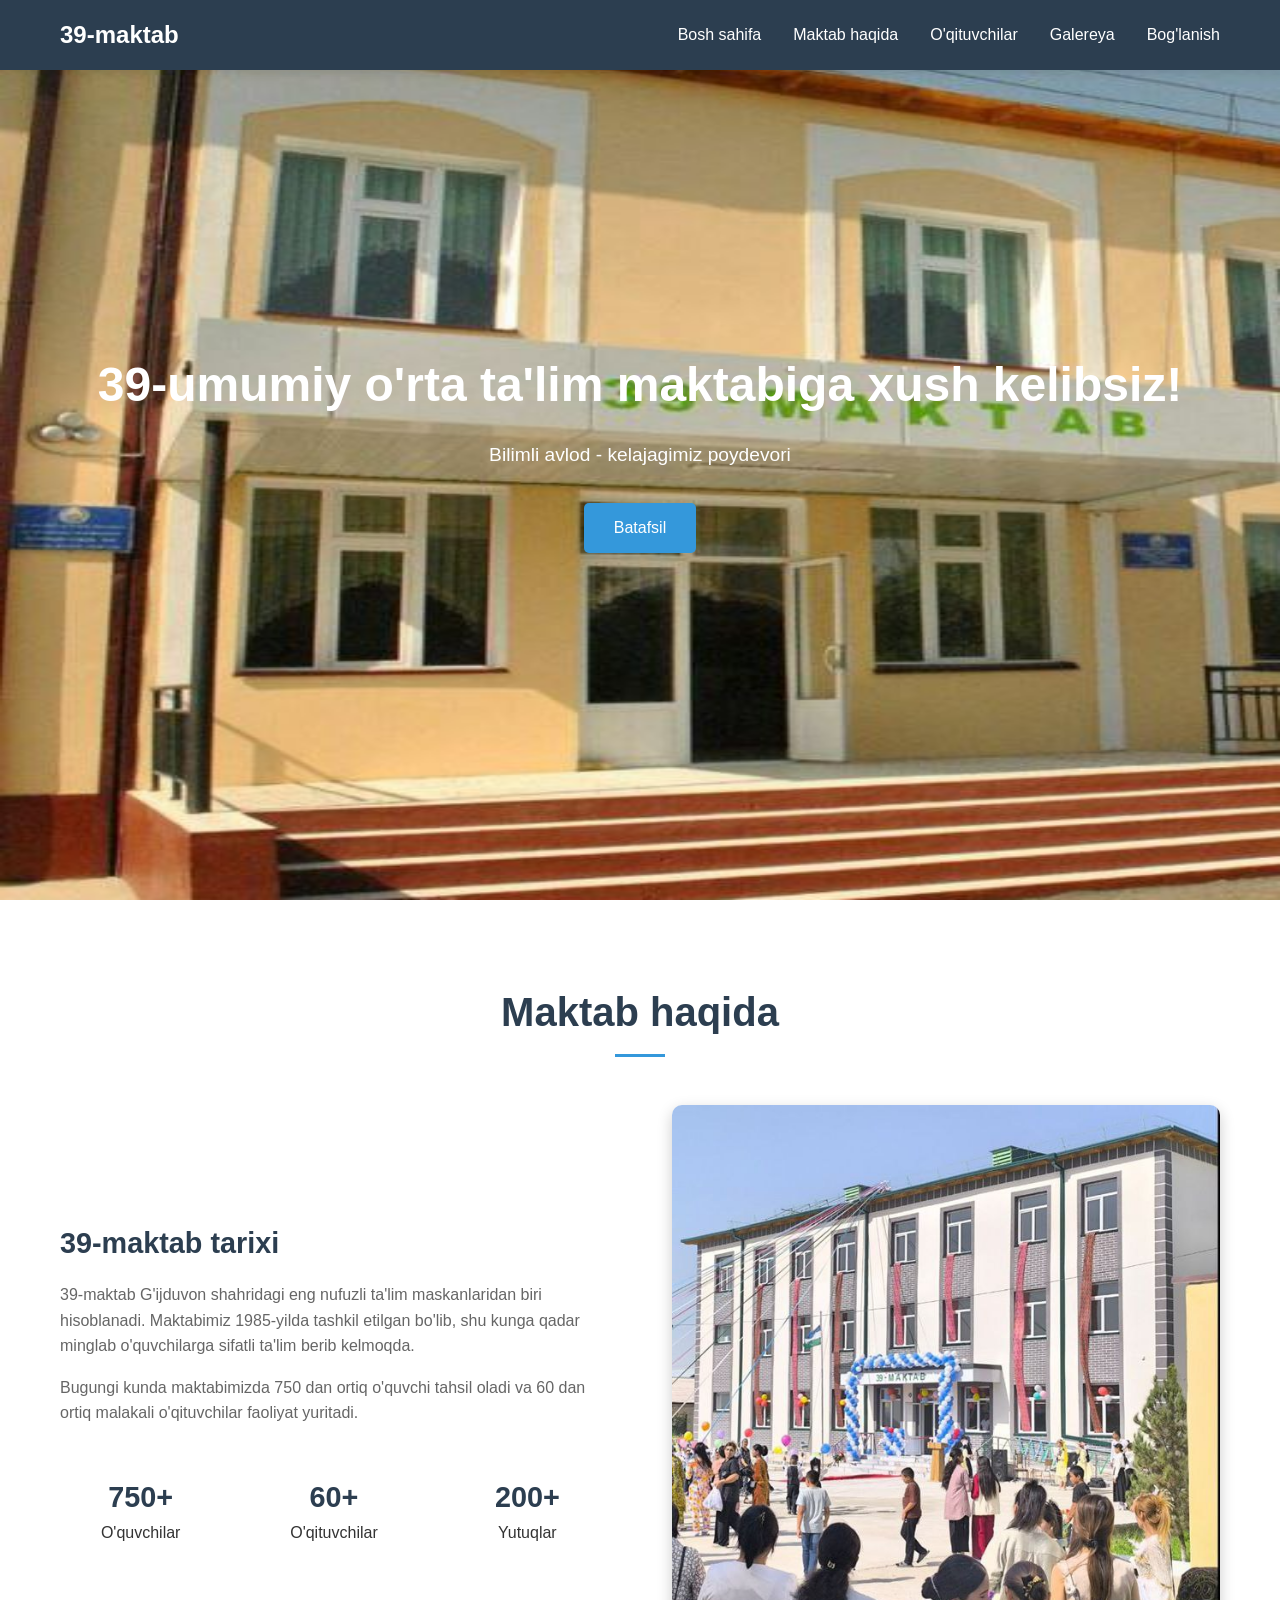
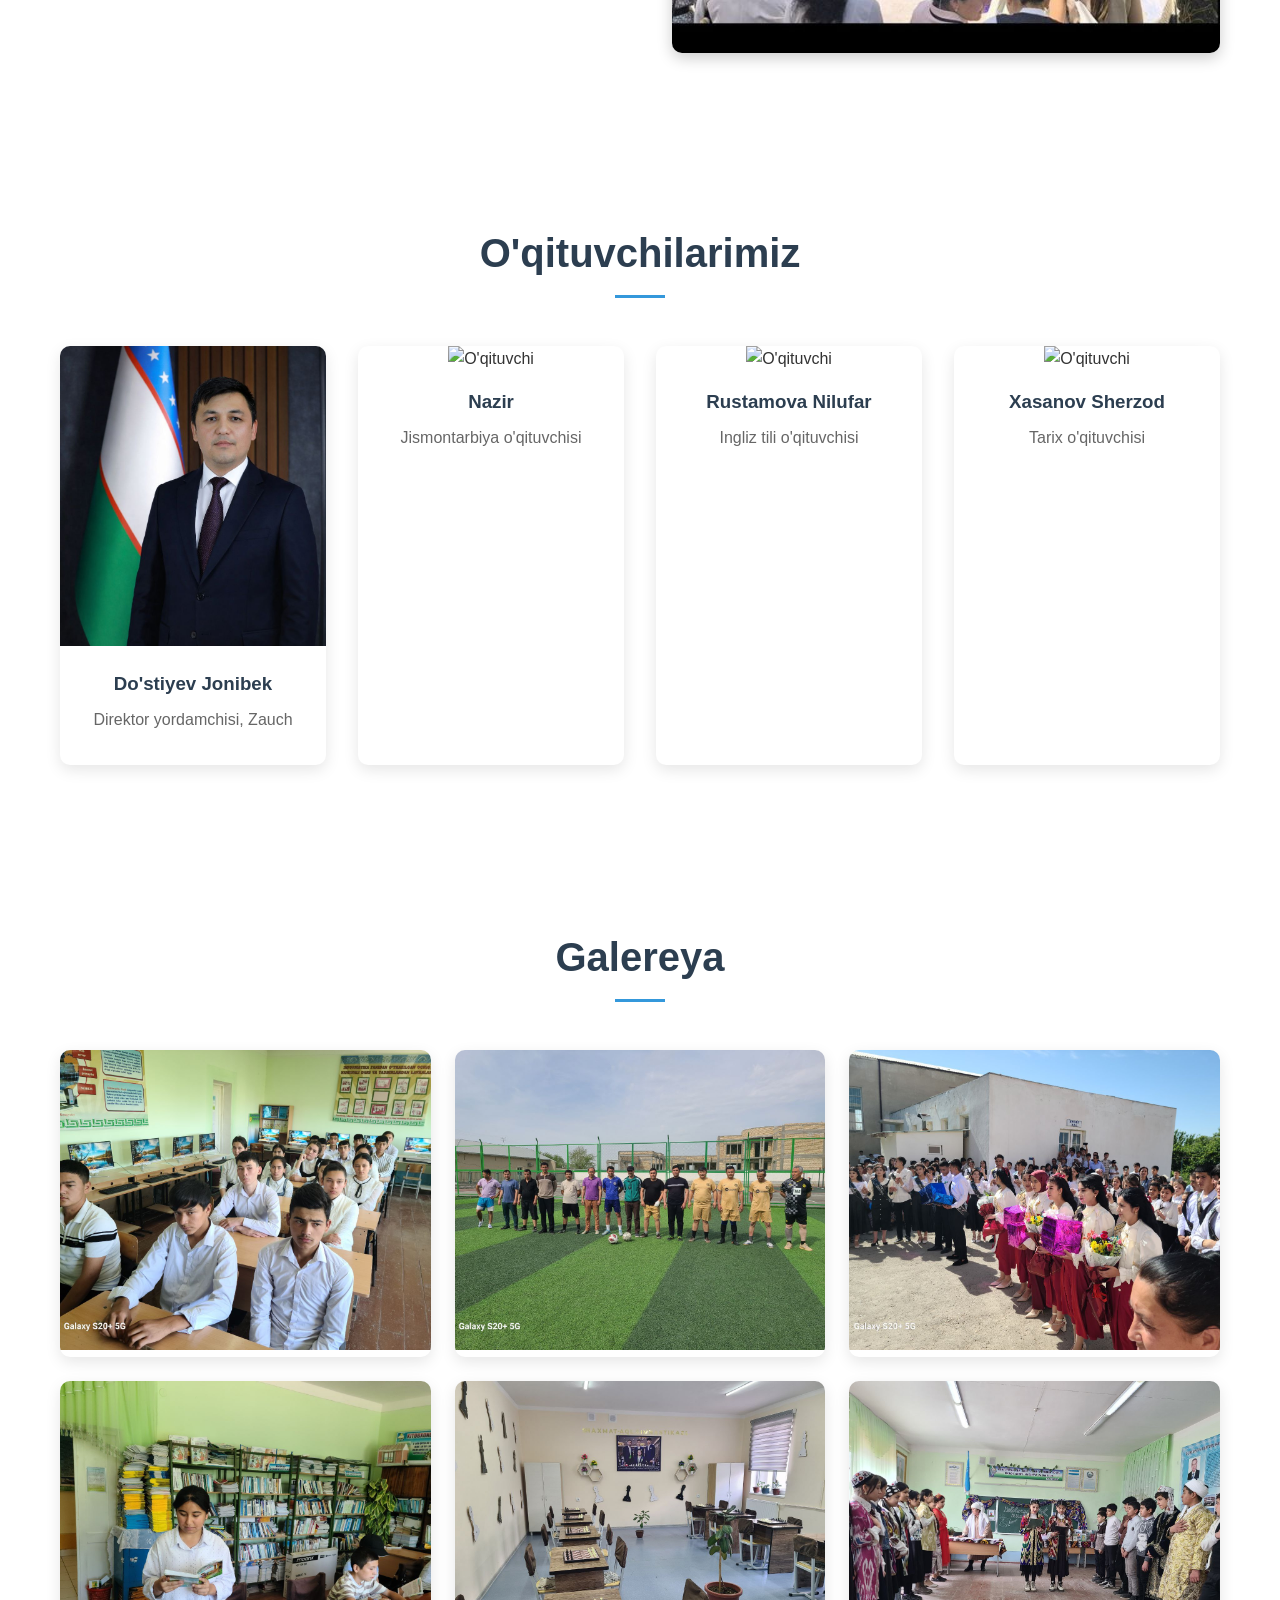
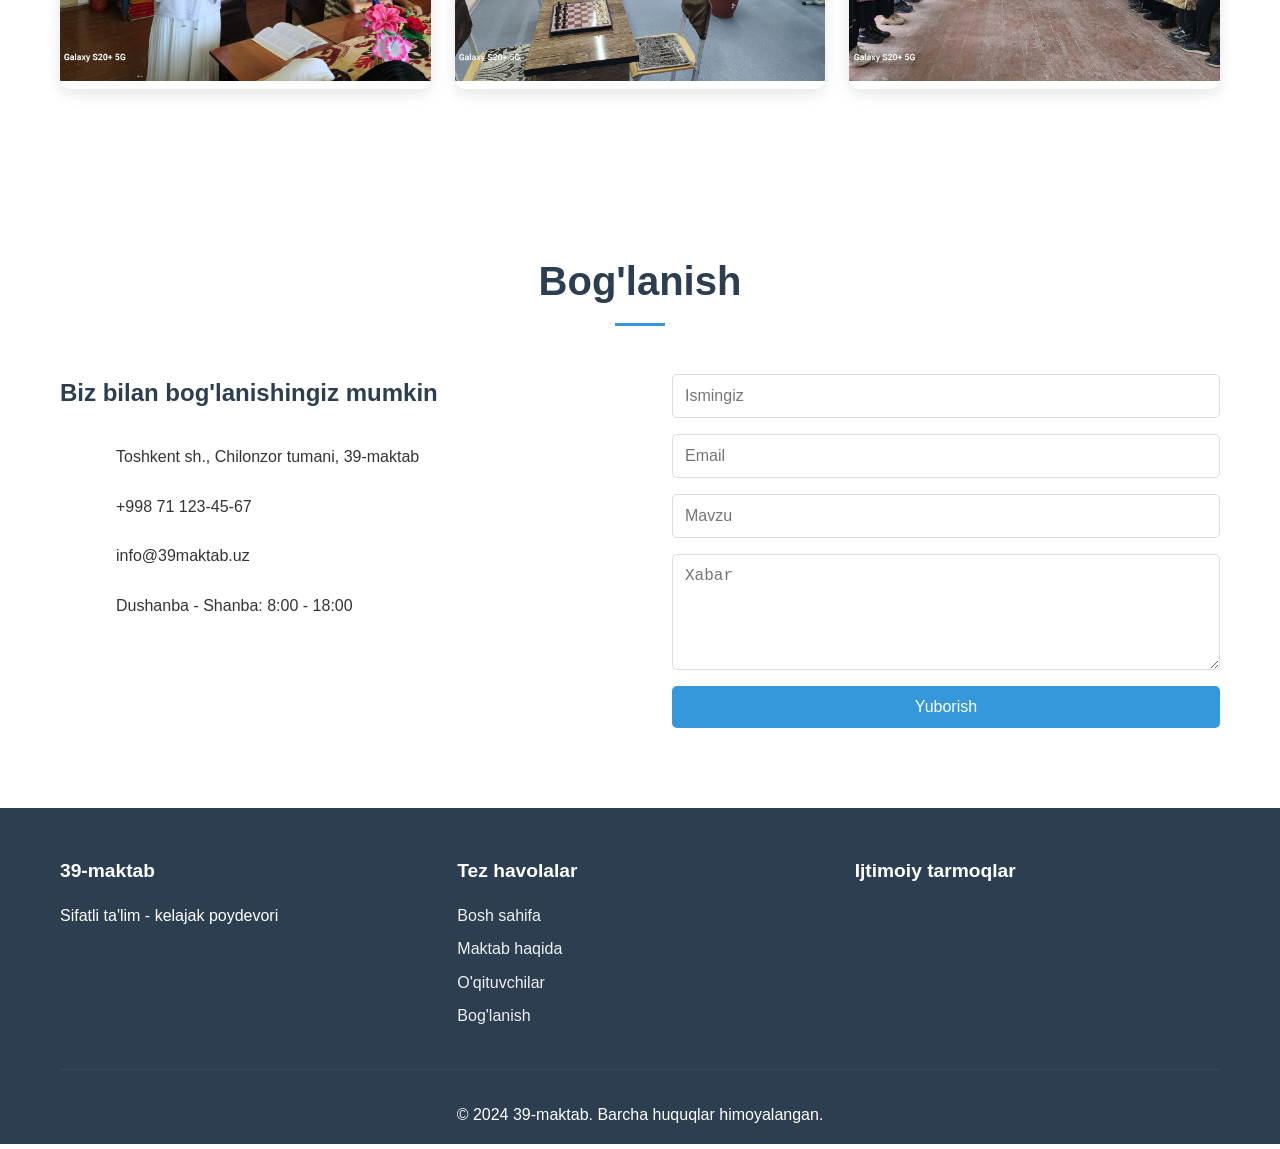
==== 39-maktab/index.html @ 91f5fc7b "Add files via upload" ====
<!DOCTYPE html>
<html lang="uz">
<head>
    <meta charset="UTF-8">
    <meta name="viewport" content="width=device-width, initial-scale=1.0">
    <title>39-maktab | Toshkent</title>
    <link rel="stylesheet" href="style.css">
    <!-- Font Awesome ikonkalar uchun -->
    <link rel="stylesheet" href="jsxv.js">
</head>
<body>
    <!-- Navigatsiya menyusi -->
    <nav class="navbar">
        <div class="container">
            <div class="logo">
                <h1>39-maktab</h1>
            </div>
            <ul class="nav-menu">
                <li><a href="#home">Bosh sahifa</a></li>
                <li><a href="#about">Maktab haqida</a></li>
                <li><a href="#teachers">O'qituvchilar</a></li>
                <li><a href="#gallery">Galereya</a></li>
                <li><a href="#contact">Bog'lanish</a></li>
            </ul>
            <div class="hamburger">
                <span></span>
                <span></span>
                <span></span>
            </div>
        </div>
    </nav>

    <!-- Bosh sahifa bo'limi -->
    <section class="hero">
        <div class="container">
            <div class="hero-content">
                <h2>39-umumiy o'rta ta'lim maktabiga xush kelibsiz!</h2>
                <p>Bilimli avlod - kelajagimiz poydevori</p>
                <a href="#about" class="btn">Batafsil</a>
            </div>
        </div>
    </section>

    <!-- Maktab haqa bo'limi -->
    <section class="about">
        <div class="container">
            <h2 class="section-title">Maktab haqida</h2>
            <div class="about-content">
                <div class="about-text">
                    <h3>39-maktab tarixi</h3>
                    <p>39-maktab G'ijduvon shahridagi eng nufuzli ta'lim maskanlaridan biri hisoblanadi. Maktabimiz 1985-yilda tashkil etilgan bo'lib, shu kunga qadar minglab o'quvchilarga sifatli ta'lim berib kelmoqda.</p>
                    <p>Bugungi kunda maktabimizda 750 dan ortiq o'quvchi tahsil oladi va 60 dan ortiq malakali o'qituvchilar faoliyat yuritadi.</p>
                    <div class="stats">
                        <div class="stat-item">
                            <i class="fas fa-users"></i>
                            <span class="stat-number">750+</span>
                            <span>O'quvchilar</span>
                        </div>
                        <div class="stat-item">
                            <i class="fas fa-chalkboard-teacher"></i>
                            <span class="stat-number">60+</span>
                            <span>O'qituvchilar</span>
                        </div>
                        <div class="stat-item">
                            <i class="fas fa-trophy"></i>
                            <span class="stat-number">200+</span>
                            <span>Yutuqlar</span>
                        </div>
                    </div>
                </div>
                <div class="about-image">
                    <img src="images/photo_2026-03-13_14-06-11.jpg" alt="Maktab binosi">
                </div>
            </div>
        </div>
    </section>

    <!-- O'qituvchilar bo'limi -->
    <section class="teachers">
        <div class="container">
            <h2 class="section-title">O'qituvchilarimiz</h2>
            <div class="teacher-grid">
                <div class="teacher-card">
                    <img src="images/photo_2026-03-13_15-05-45.jpg" alt="O'qituvchi">
                    <h3>Do'stiyev Jonibek</h3>
                    <p>Direktor yordamchisi, Zauch</p>
                    <div class="social-links">
                        <a href="#"><i class="fab fa-telegram"></i></a>
                        <a href="#"><i class="fab fa-facebook"></i></a>
                        <a href="#"><i class="fab fa-instagram"></i></a>
                    </div>
                </div>
                <div class="teacher-card">
                    <img src="im" alt="O'qituvchi">
                    <h3>Nazir</h3>
                    <p>Jismontarbiya o'qituvchisi</p>
                    <div class="social-links">
                        <a href="#"><i class="fab fa-telegram"></i></a>
                        <a href="#"><i class="fab fa-facebook"></i></a>
                        <a href="#"><i class="fab fa-instagram"></i></a>
                    </div>
                </div>
                <div class="teacher-card">
                    <img src="https://via.placeholder.com/300x300" alt="O'qituvchi">
                    <h3>Rustamova Nilufar</h3>
                    <p>Ingliz tili o'qituvchisi</p>
                    <div class="social-links">
                        <a href="#"><i class="fab fa-telegram"></i></a>
                        <a href="#"><i class="fab fa-facebook"></i></a>
                        <a href="#"><i class="fab fa-instagram"></i></a>
                    </div>
                </div>
                <div class="teacher-card">
                    <img src="https://via.placeholder.com/300x300" alt="O'qituvchi">
                    <h3>Xasanov Sherzod</h3>
                    <p>Tarix o'qituvchisi</p>
                    <div class="social-links">
                        <a href="#"><i class="fab fa-telegram"></i></a>
                        <a href="#"><i class="fab fa-facebook"></i></a>
                        <a href="#"><i class="fab fa-instagram"></i></a>
                    </div>
                </div>
            </div>
        </div>
    </section>

    <!-- Galereya bo'limi -->
    <section class="gallery">
        <div class="container">
            <h2 class="section-title">Galereya</h2>
            <div class="gallery-grid">
                <div class="gallery-item">
                    <img src="images/photo_2026-03-13_15-12-32.jpg" alt="Galereya rasmi">
                    <div class="overlay">
                        <h3>Dars jarayoni</h3>
                    </div>
                </div>
                <div class="gallery-item">
                    <img src="images/spaort.jpg" alt="Galereya rasmi">
                    <div class="overlay">
                        <h3>Sport musobaqasi</h3>
                    </div>
                </div>
                <div class="gallery-item">
                    <img src="images/photo_2026-03-13_14-06-14.jpg" alt="Galereya rasmi">
                    <div class="overlay">
                        <h3>Bitiruv kechasi</h3>
                    </div>
                </div>
                <div class="gallery-item">
                    <img src="images/kutubxona.jpg" alt="Galereya rasmi">
                    <div class="overlay">
                        <h3>Kutubxona</h3>
                    </div>
                </div>
                <div class="gallery-item">
                    <img src="images/photo_2026-03-13_14-06-20.jpg" alt="Galereya rasmi">
                    <div class="overlay">
                        <h3>Shaxmat xonasi</h3>
                    </div>
                </div>
                <div class="gallery-item">
                    <img src="images/photo_2026-03-13_14-06-18.jpg" alt="Galereya rasmi">
                    <div class="overlay">
                        <h3>Bayram tadbiri</h3>
                    </div>
                </div>
            </div>
        </div>
    </section>

    <!-- Bog'lanish bo'limi -->
    <section class="contact">
        <div class="container">
            <h2 class="section-title">Bog'lanish</h2>
            <div class="contact-content">
                <div class="contact-info">
                    <h3>Biz bilan bog'lanishingiz mumkin</h3>
                    <div class="info-item">
                        <i class="fas fa-map-marker-alt"></i>
                        <p>Toshkent sh., Chilonzor tumani, 39-maktab</p>
                    </div>
                    <div class="info-item">
                        <i class="fas fa-phone"></i>
                        <p>+998 71 123-45-67</p>
                    </div>
                    <div class="info-item">
                        <i class="fas fa-envelope"></i>
                        <p>info@39maktab.uz</p>
                    </div>
                    <div class="info-item">
                        <i class="fas fa-clock"></i>
                        <p>Dushanba - Shanba: 8:00 - 18:00</p>
                    </div>
                </div>
                <div class="contact-form">
                    <form>
                        <input type="text" placeholder="Ismingiz" required>
                        <input type="email" placeholder="Email" required>
                        <input type="text" placeholder="Mavzu">
                        <textarea rows="5" placeholder="Xabar" required></textarea>
                        <button type="submit" class="btn">Yuborish</button>
                    </form>
                </div>
            </div>
        </div>
    </section>

    <!-- Footer -->
    <footer>
        <div class="container">
            <div class="footer-content">
                <div class="footer-section">
                    <h3>39-maktab</h3>
                    <p>Sifatli ta'lim - kelajak poydevori</p>
                </div>
                <div class="footer-section">
                    <h3>Tez havolalar</h3>
                    <ul>
                        <li><a href="#home">Bosh sahifa</a></li>
                        <li><a href="#about">Maktab haqida</a></li>
                        <li><a href="#teachers">O'qituvchilar</a></li>
                        <li><a href="#contact">Bog'lanish</a></li>
                    </ul>
                </div>
                <div class="footer-section">
                    <h3>Ijtimoiy tarmoqlar</h3>
                    <div class="social-icons">
                        <a href="#"><i class="fab fa-telegram"></i></a>
                        <a href="#"><i class="fab fa-facebook"></i></a>
                        <a href="#"><i class="fab fa-instagram"></i></a>
                        <a href="#"><i class="fab fa-youtube"></i></a>
                    </div>
                </div>
            </div>
            <div class="footer-bottom">
                <p>&copy; 2024 39-maktab. Barcha huquqlar himoyalangan.</p>
            </div>
        </div>
    </footer>

    <!-- JavaScript -->
    <script src="script.js"></script>
</body>
</html>
---- 39-maktab/style.css ----
* {
    margin: 0;
    padding: 0;
    box-sizing: border-box;
}

body {
    font-family: 'Segoe UI', Tahoma, Geneva, Verdana, sans-serif;
    line-height: 1.6;
    color: #333;
}

.container {
    max-width: 1200px;
    margin: 0 auto;
    padding: 0 20px;
}

/* Navigatsiya */
.navbar {
    background: #2c3e50;
    color: white;
    position: fixed;
    width: 100%;
    top: 0;
    z-index: 1000;
    box-shadow: 0 2px 10px rgba(0,0,0,0.1);
}

.navbar .container {
    display: flex;
    justify-content: space-between;
    align-items: center;
    padding: 1rem 20px;
}

.logo h1 {
    font-size: 1.5rem;
    font-weight: bold;
}

.nav-menu {
    display: flex;
    list-style: none;
    gap: 2rem;
}

.nav-menu a {
    color: white;
    text-decoration: none;
    font-weight: 500;
    transition: color 0.3s;
}

.nav-menu a:hover {
    color: #3498db;
}

.hamburger {
    display: none;
    flex-direction: column;
    cursor: pointer;
}

.hamburger span {
    width: 25px;
    height: 3px;
    background: white;
    margin: 3px 0;
    transition: 0.3s;
}

/* Bosh sahifa */
.hero {
    height: 100vh;
    background-image: url(images/Без\ названия\ \(2\).jpg);
    background-repeat: no-repeat;
    background-size: 1600px 1000px;
    color: white;
    display: flex;
    align-items: center;
    text-align: center;
}

.hero-content h2 {
    font-size: 3rem;
    margin-bottom: 1rem;
}

.hero-content p {
    font-size: 1.2rem;
    margin-bottom: 2rem;
}

.btn {
    display: inline-block;
    padding: 12px 30px;
    background: #3498db;
    color: white;
    text-decoration: none;
    border-radius: 5px;
    transition: background 0.3s;
    border: none;
    cursor: pointer;
    font-size: 1rem;
}

.btn:hover {
    background: #2980b9;
}

/* Bo'limlar */
section {
    padding: 80px 0;
}

.section-title {
    text-align: center;
    font-size: 2.5rem;
    margin-bottom: 3rem;
    color: #2c3e50;
    position: relative;
}

.section-title::after {
    content: '';
    display: block;
    width: 50px;
    height: 3px;
    background: #3498db;
    margin: 10px auto;
}

/* Maktab haqida */
.about-content {
    display: grid;
    grid-template-columns: 1fr 1fr;
    gap: 4rem;
    align-items: center;
}

.about-text h3 {
    font-size: 1.8rem;
    margin-bottom: 1rem;
    color: #2c3e50;
}

.about-text p {
    margin-bottom: 1rem;
    color: #666;
}

.stats {
    display: grid;
    grid-template-columns: repeat(3, 1fr);
    gap: 2rem;
    margin-top: 3rem;
}

.stat-item {
    text-align: center;
}

.stat-item i {
    font-size: 2rem;
    color: #3498db;
}

.stat-number {
    display: block;
    font-size: 1.8rem;
    font-weight: bold;
    color: #2c3e50;
}

.about-image img {
    width: 100%;
    border-radius: 10px;
    box-shadow: 0 5px 15px rgba(0,0,0,0.2);
}

/* O'qituvchilar */
.teacher-grid {
    display: grid;
    grid-template-columns: repeat(auto-fit, minmax(250px, 1fr));
    gap: 2rem;
}

.teacher-card {
    background: white;
    border-radius: 10px;
    overflow: hidden;
    box-shadow: 0 5px 15px rgba(0,0,0,0.1);
    text-align: center;
    transition: transform 0.3s;
}

.teacher-card:hover {
    transform: translateY(-10px);
}

.teacher-card img {
    width: 100%;
    height: 300px;
    object-fit: cover;
}

.teacher-card h3 {
    margin: 1rem 0 0.5rem;
    color: #2c3e50;
}

.teacher-card p {
    color: #666;
    margin-bottom: 1rem;
}

.social-links {
    display: flex;
    justify-content: center;
    gap: 1rem;
    padding-bottom: 1rem;
}

.social-links a {
    color: #3498db;
    font-size: 1.2rem;
    transition: color 0.3s;
}

.social-links a:hover {
    color: #2c3e50;
}

/* Galereya */
.gallery-grid {
    display: grid;
    grid-template-columns: repeat(auto-fit, minmax(350px, 1fr));
    gap: 1.5rem;
}

.gallery-item {
    position: relative;
    overflow: hidden;
    border-radius: 10px;
    box-shadow: 0 5px 15px rgba(0,0,0,0.1);
}

.gallery-item img {
    width: 100%;
    height: 300px;
    object-fit: cover;
    transition: transform 0.3s;
}

.gallery-item:hover img {
    transform: scale(1.1);
}

.overlay {
    position: absolute;
    bottom: 0;
    left: 0;
    right: 0;
    background: linear-gradient(to top, rgba(0,0,0,0.8), transparent);
    color: white;
    padding: 20px;
    transform: translateY(100%);
    transition: transform 0.3s;
}

.gallery-item:hover .overlay {
    transform: translateY(0);
}

/* Bog'lanish */
.contact-content {
    display: grid;
    grid-template-columns: 1fr 1fr;
    gap: 4rem;
}

.contact-info h3 {
    font-size: 1.5rem;
    margin-bottom: 2rem;
    color: #2c3e50;
}

.info-item {
    display: flex;
    align-items: center;
    gap: 1rem;
    margin-bottom: 1.5rem;
}

.info-item i {
    font-size: 1.5rem;
    color: #3498db;
    width: 40px;
}

.contact-form form {
    display: flex;
    flex-direction: column;
    gap: 1rem;
}

.contact-form input,
.contact-form textarea {
    padding: 12px;
    border: 1px solid #ddd;
    border-radius: 5px;
    font-size: 1rem;
}

.contact-form input:focus,
.contact-form textarea:focus {
    outline: none;
    border-color: #3498db;
}

/* Footer */
footer {
    background: #2c3e50;
    color: white;
    padding: 3rem 0 1rem;
}

.footer-content {
    display: grid;
    grid-template-columns: repeat(auto-fit, minmax(250px, 1fr));
    gap: 2rem;
    margin-bottom: 2rem;
}

.footer-section h3 {
    margin-bottom: 1rem;
    font-size: 1.2rem;
}

.footer-section ul {
    list-style: none;
}

.footer-section ul li {
    margin-bottom: 0.5rem;
}

.footer-section ul li a {
    color: #ecf0f1;
    text-decoration: none;
    transition: color 0.3s;
}

.footer-section ul li a:hover {
    color: #3498db;
}

.social-icons {
    display: flex;
    gap: 1rem;
}

.social-icons a {
    color: white;
    font-size: 1.5rem;
    transition: color 0.3s;
}

.social-icons a:hover {
    color: #3498db;
}

.footer-bottom {
    text-align: center;
    padding-top: 2rem;
    border-top: 1px solid #34495e;
}

/* Responsive dizayn */
@media (max-width: 768px) {
    .hamburger {
        display: flex;
    }

    .nav-menu {
        position: fixed;
        left: -100%;
        top: 70px;
        flex-direction: column;
        background: #2c3e50;
        width: 100%;
        text-align: center;
        transition: 0.3s;
        box-shadow: 0 10px 10px rgba(0,0,0,0.1);
        padding: 2rem 0;
    }

    .nav-menu.active {
        left: 0;
    }

    .hero-content h2 {
        font-size: 2rem;
    }

    .about-content,
    .contact-content {
        grid-template-columns: 1fr;
        gap: 2rem;
    }

    .stats {
        grid-template-columns: 1fr;
        gap: 1rem;
    }

    .section-title {
        font-size: 2rem;
    }
}
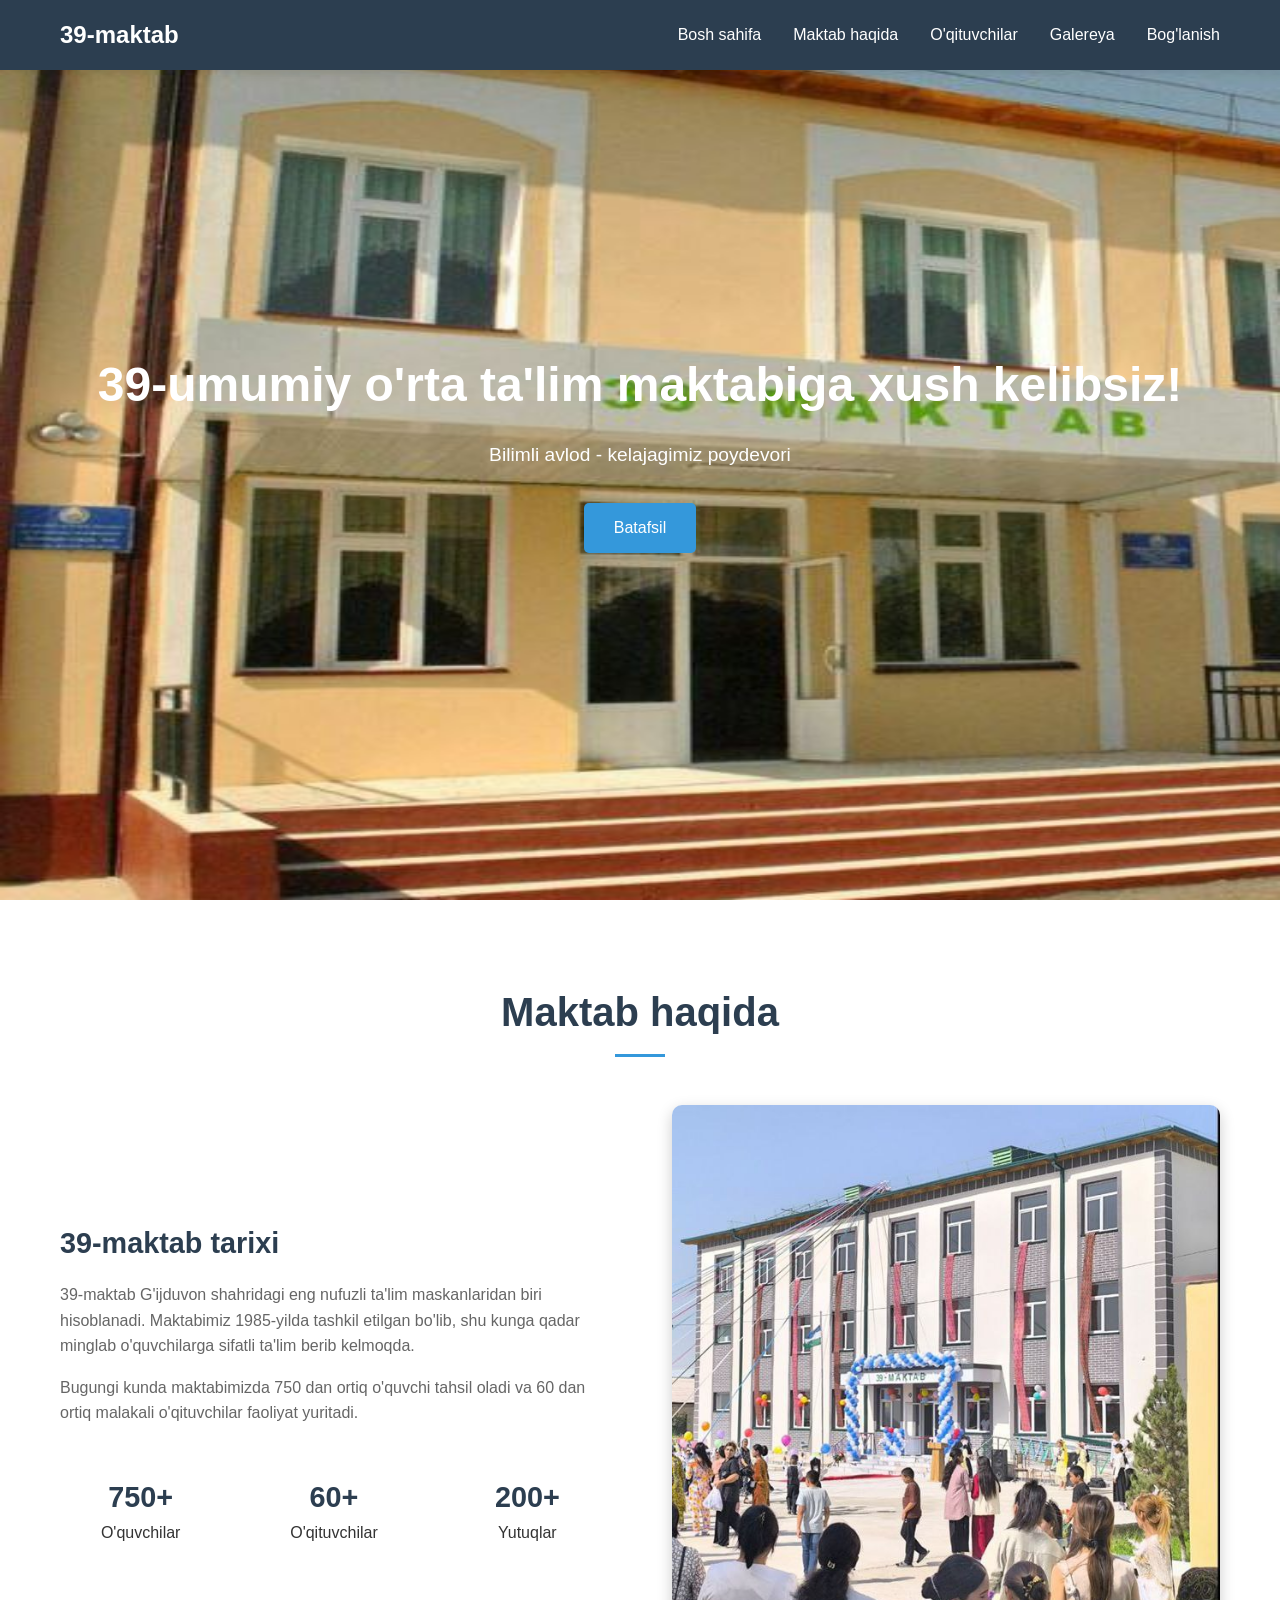
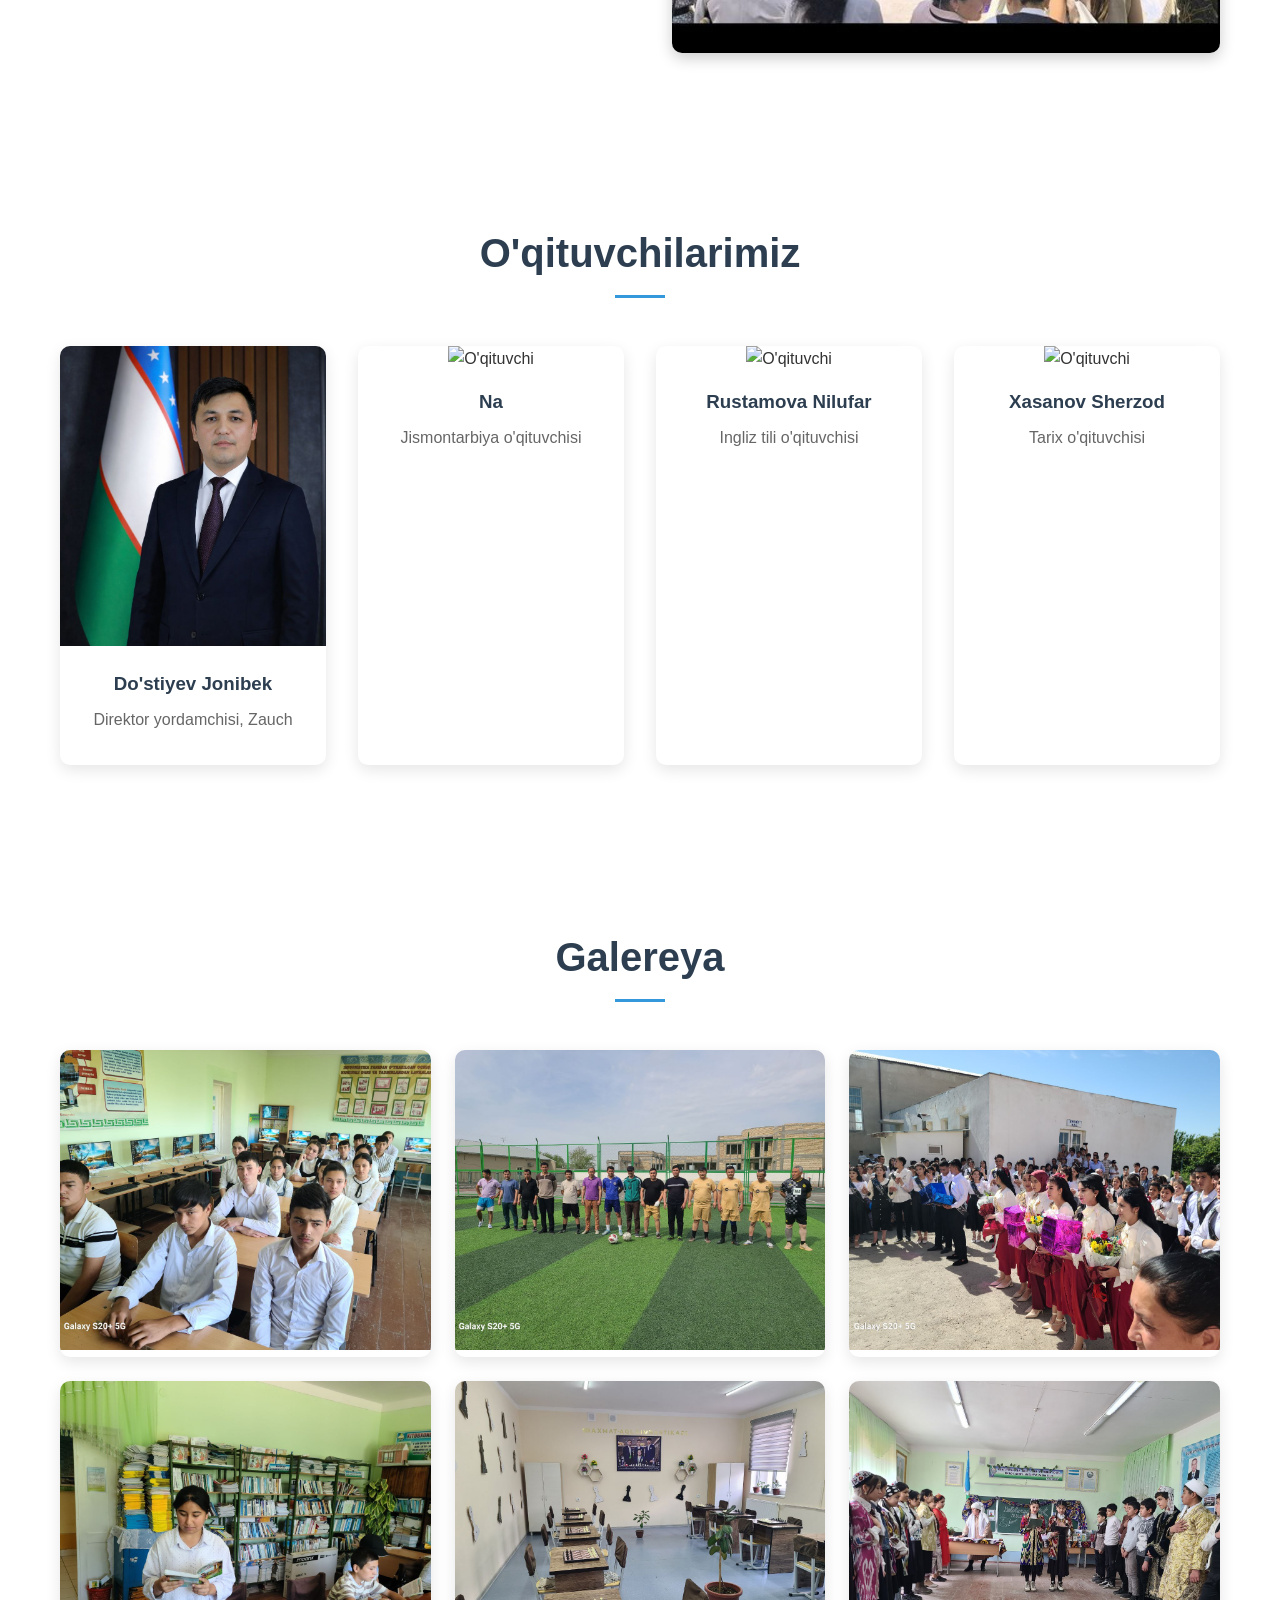
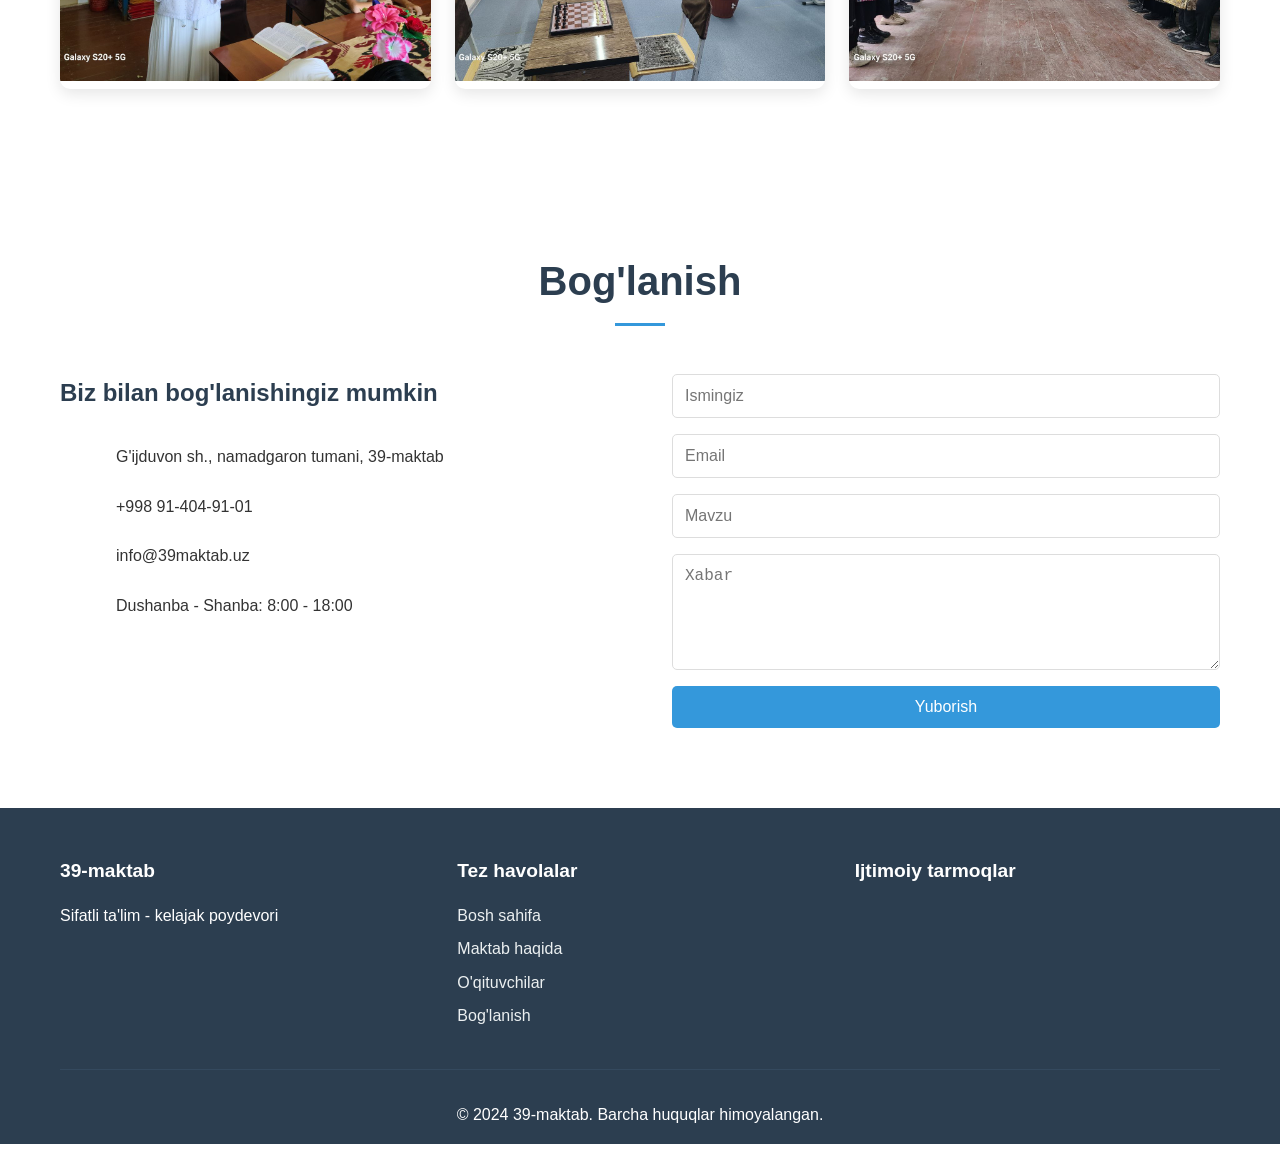
==== commit f68ee2c0: "Add files via upload" ====
--- a/39-maktab/index.html
+++ b/39-maktab/index.html
@@ -92,7 +92,7 @@
                 </div>
                 <div class="teacher-card">
                     <img src="im" alt="O'qituvchi">
-                    <h3>Nazir</h3>
+                    <h3>Na</h3>
                     <p>Jismontarbiya o'qituvchisi</p>
                     <div class="social-links">
                         <a href="#"><i class="fab fa-telegram"></i></a>
@@ -178,11 +178,11 @@
                     <h3>Biz bilan bog'lanishingiz mumkin</h3>
                     <div class="info-item">
                         <i class="fas fa-map-marker-alt"></i>
-                        <p>Toshkent sh., Chilonzor tumani, 39-maktab</p>
+                        <p>G'ijduvon sh., namadgaron tumani, 39-maktab</p>
                     </div>
                     <div class="info-item">
                         <i class="fas fa-phone"></i>
-                        <p>+998 71 123-45-67</p>
+                        <p>+998 91-404-91-01</p>
                     </div>
                     <div class="info-item">
                         <i class="fas fa-envelope"></i>
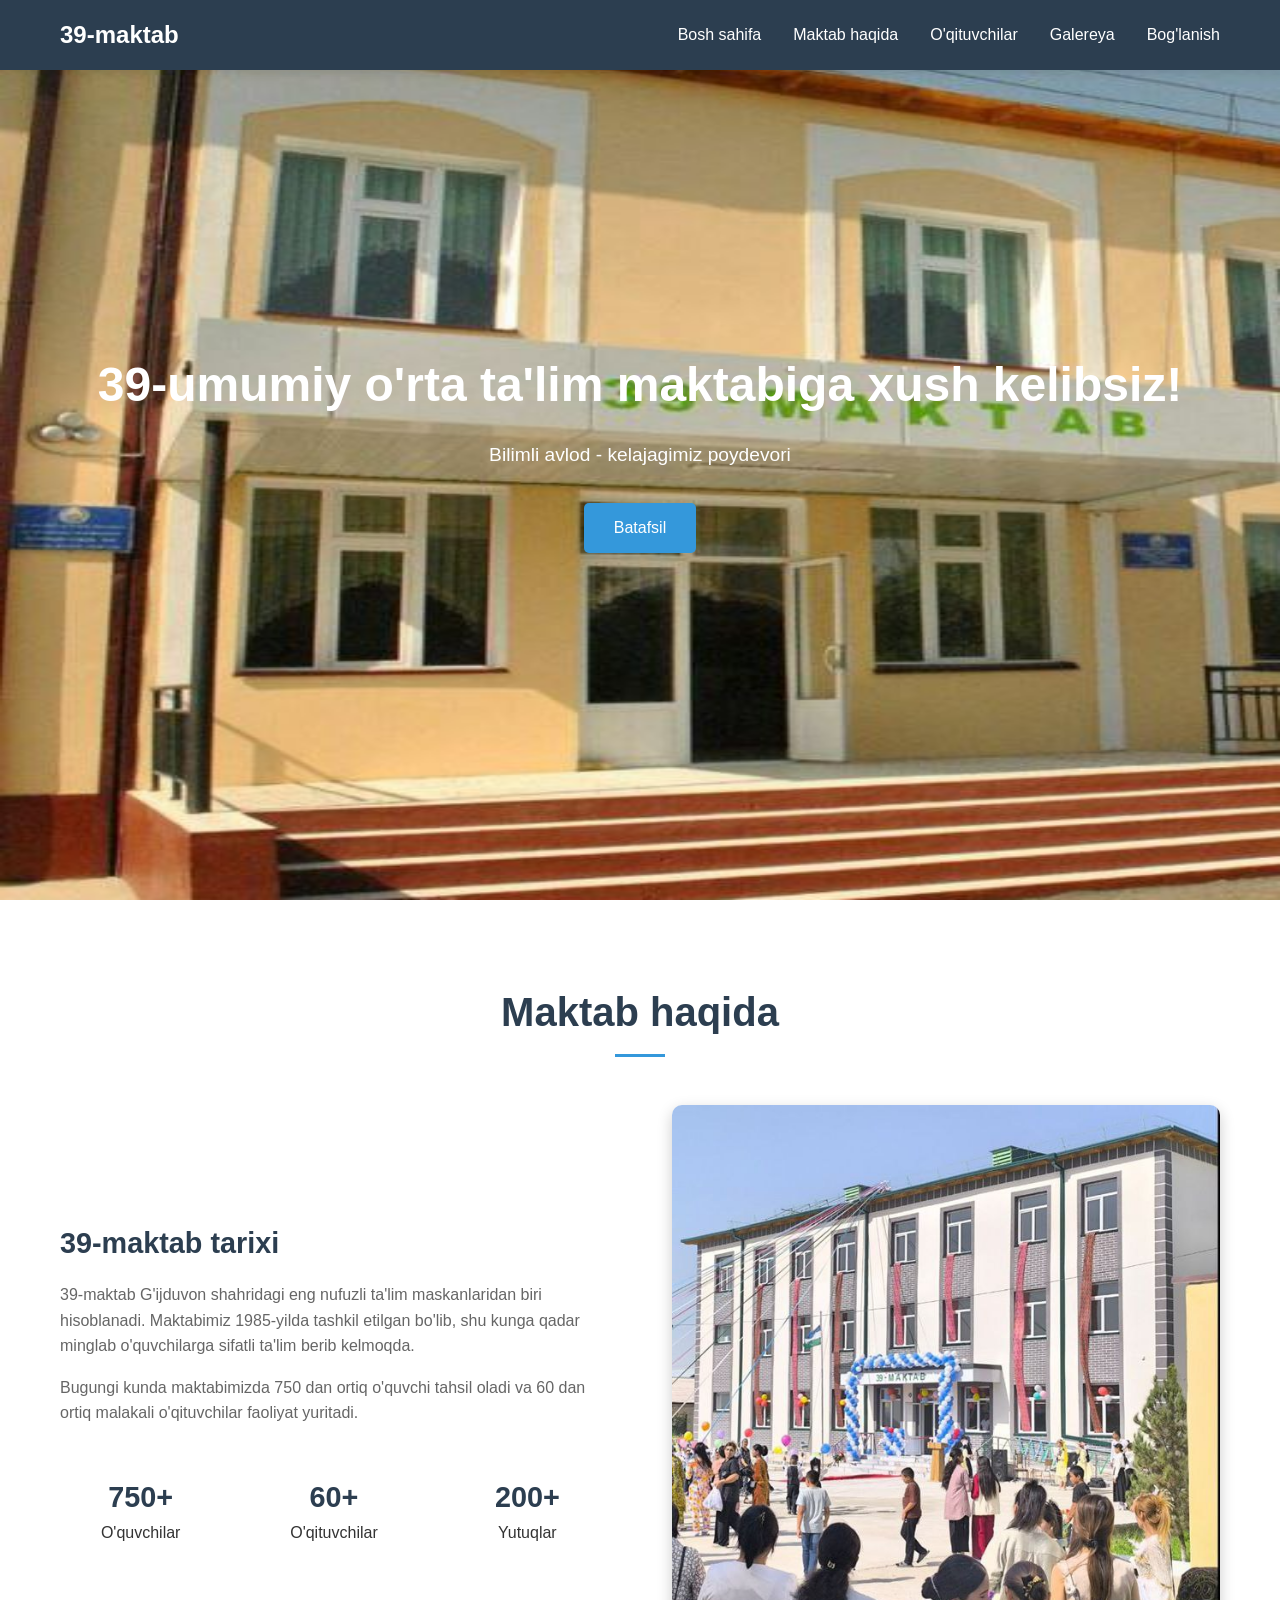
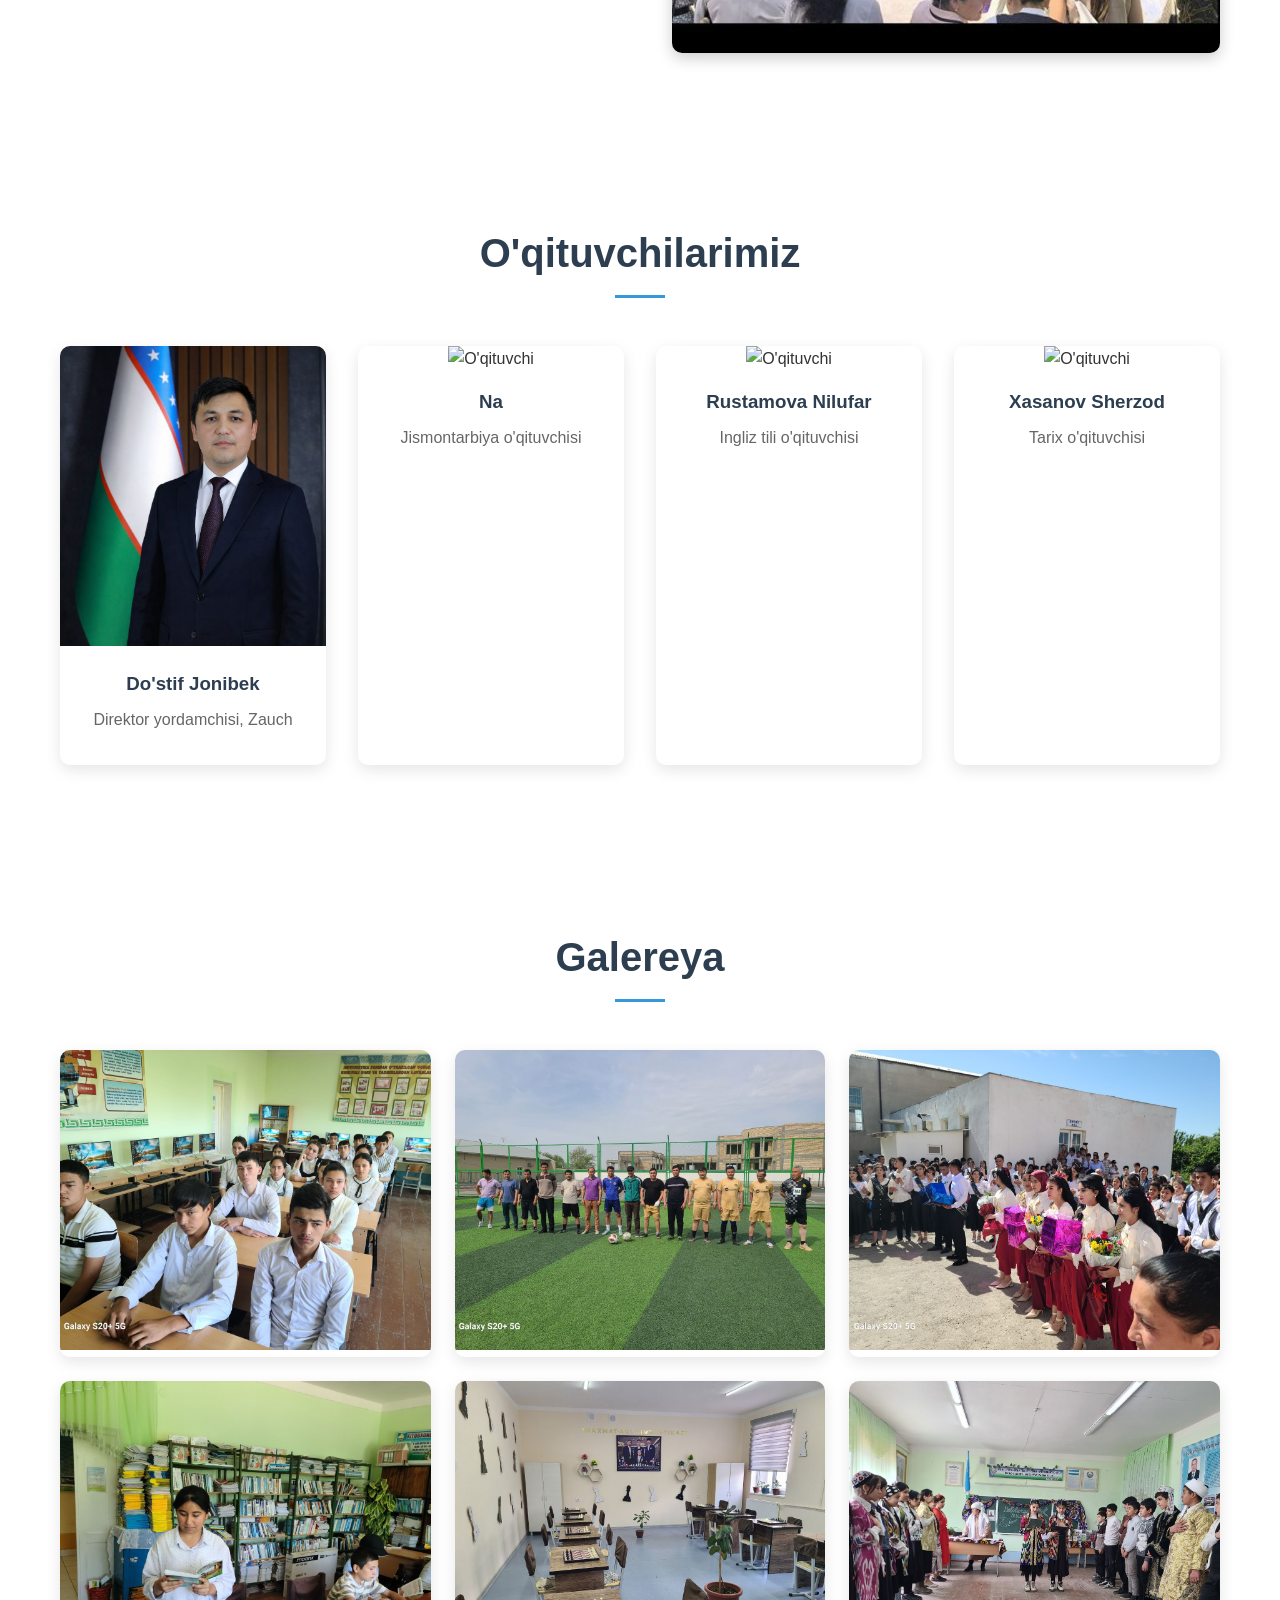
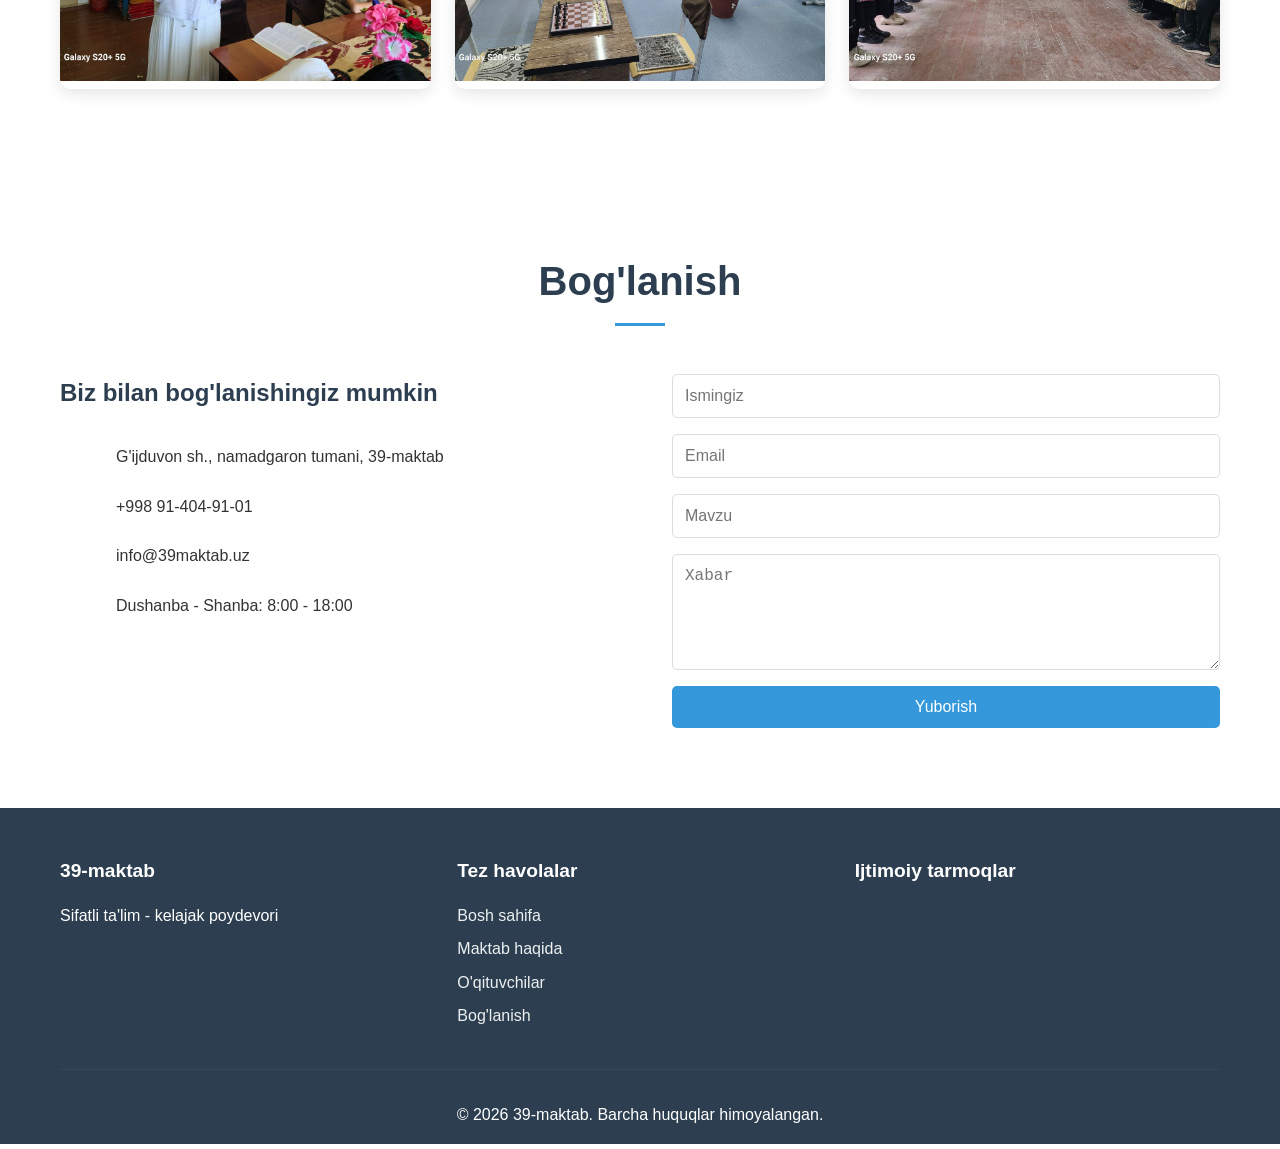
==== commit 10e96666: "Add files via upload" ====
--- a/39-maktab/index.html
+++ b/39-maktab/index.html
@@ -3,7 +3,7 @@
 <head>
     <meta charset="UTF-8">
     <meta name="viewport" content="width=device-width, initial-scale=1.0">
-    <title>39-maktab | Toshkent</title>
+    <title>39-maktab | G'jduvon</title>
     <link rel="stylesheet" href="style.css">
     <!-- Font Awesome ikonkalar uchun -->
     <link rel="stylesheet" href="jsxv.js">
@@ -82,7 +82,7 @@
             <div class="teacher-grid">
                 <div class="teacher-card">
                     <img src="images/photo_2026-03-13_15-05-45.jpg" alt="O'qituvchi">
-                    <h3>Do'stiyev Jonibek</h3>
+                    <h3>Do'stif Jonibek</h3>
                     <p>Direktor yordamchisi, Zauch</p>
                     <div class="social-links">
                         <a href="#"><i class="fab fa-telegram"></i></a>
@@ -234,7 +234,7 @@
                 </div>
             </div>
             <div class="footer-bottom">
-                <p>&copy; 2024 39-maktab. Barcha huquqlar himoyalangan.</p>
+                <p>&copy; 2026 39-maktab. Barcha huquqlar himoyalangan.</p>
             </div>
         </div>
     </footer>
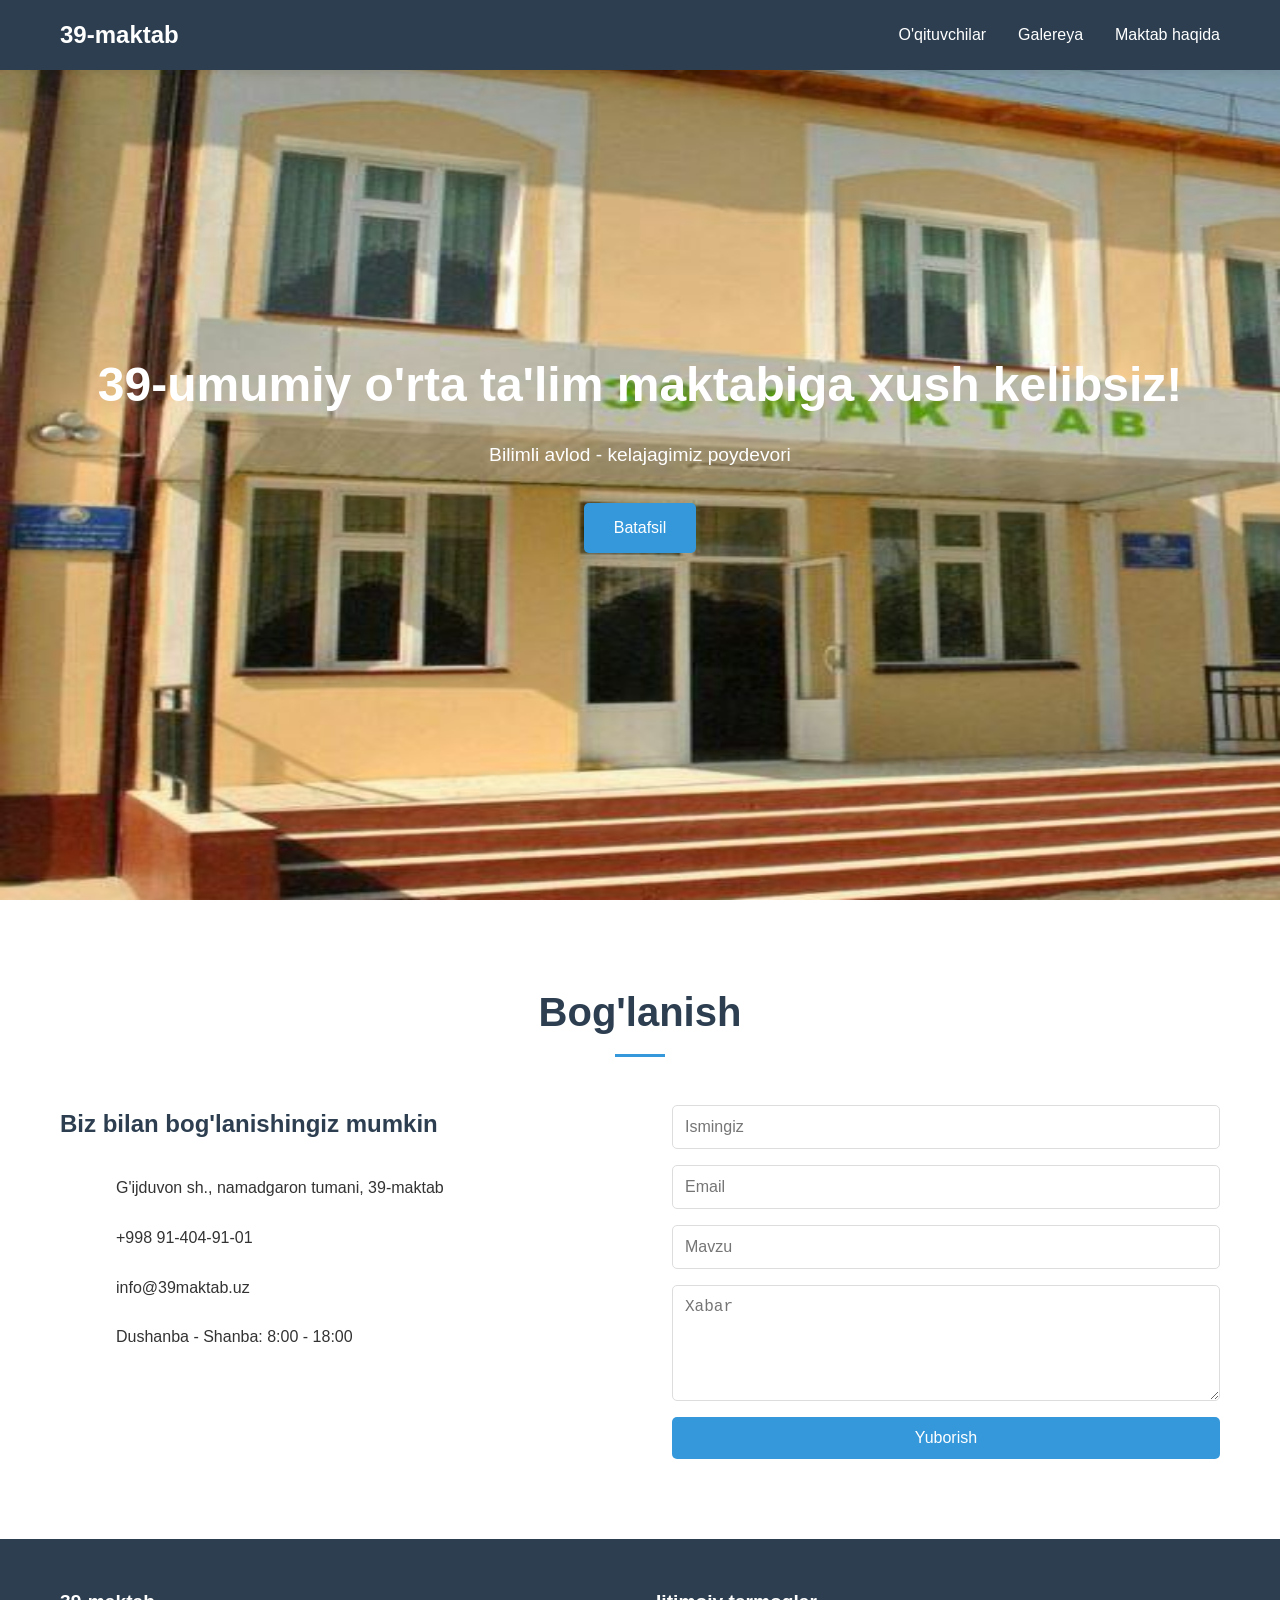
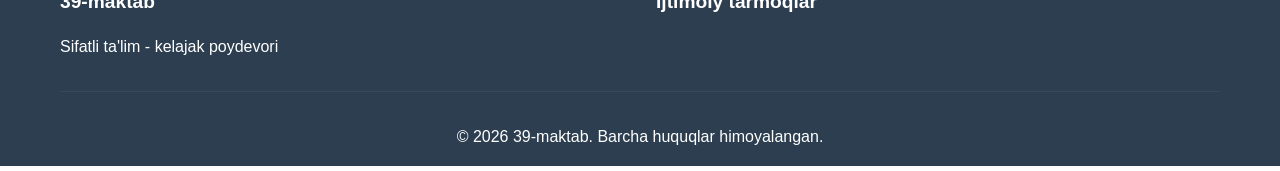
==== commit ba894551: "Add files via upload" ====
--- a/39-maktab/index.html
+++ b/39-maktab/index.html
@@ -1,13 +1,15 @@
 <!DOCTYPE html>
 <html lang="uz">
+
 <head>
     <meta charset="UTF-8">
     <meta name="viewport" content="width=device-width, initial-scale=1.0">
     <title>39-maktab | G'jduvon</title>
     <link rel="stylesheet" href="style.css">
     <!-- Font Awesome ikonkalar uchun -->
-    <link rel="stylesheet" href="jsxv.js">
+    <link rel="stylesheet" href="">
 </head>
+
 <body>
     <!-- Navigatsiya menyusi -->
     <nav class="navbar">
@@ -16,11 +18,9 @@
                 <h1>39-maktab</h1>
             </div>
             <ul class="nav-menu">
-                <li><a href="#home">Bosh sahifa</a></li>
-                <li><a href="#about">Maktab haqida</a></li>
-                <li><a href="#teachers">O'qituvchilar</a></li>
-                <li><a href="#gallery">Galereya</a></li>
-                <li><a href="#contact">Bog'lanish</a></li>
+                <li><a href="index-3.html">O'qituvchilar</a></li>
+                <li><a href="index-4.html">Galereya</a></li>
+                <li><a href="index-2.html">Maktab haqida </a></li>
             </ul>
             <div class="hamburger">
                 <span></span>
@@ -37,134 +37,6 @@
                 <h2>39-umumiy o'rta ta'lim maktabiga xush kelibsiz!</h2>
                 <p>Bilimli avlod - kelajagimiz poydevori</p>
                 <a href="#about" class="btn">Batafsil</a>
-            </div>
-        </div>
-    </section>
-
-    <!-- Maktab haqa bo'limi -->
-    <section class="about">
-        <div class="container">
-            <h2 class="section-title">Maktab haqida</h2>
-            <div class="about-content">
-                <div class="about-text">
-                    <h3>39-maktab tarixi</h3>
-                    <p>39-maktab G'ijduvon shahridagi eng nufuzli ta'lim maskanlaridan biri hisoblanadi. Maktabimiz 1985-yilda tashkil etilgan bo'lib, shu kunga qadar minglab o'quvchilarga sifatli ta'lim berib kelmoqda.</p>
-                    <p>Bugungi kunda maktabimizda 750 dan ortiq o'quvchi tahsil oladi va 60 dan ortiq malakali o'qituvchilar faoliyat yuritadi.</p>
-                    <div class="stats">
-                        <div class="stat-item">
-                            <i class="fas fa-users"></i>
-                            <span class="stat-number">750+</span>
-                            <span>O'quvchilar</span>
-                        </div>
-                        <div class="stat-item">
-                            <i class="fas fa-chalkboard-teacher"></i>
-                            <span class="stat-number">60+</span>
-                            <span>O'qituvchilar</span>
-                        </div>
-                        <div class="stat-item">
-                            <i class="fas fa-trophy"></i>
-                            <span class="stat-number">200+</span>
-                            <span>Yutuqlar</span>
-                        </div>
-                    </div>
-                </div>
-                <div class="about-image">
-                    <img src="images/photo_2026-03-13_14-06-11.jpg" alt="Maktab binosi">
-                </div>
-            </div>
-        </div>
-    </section>
-
-    <!-- O'qituvchilar bo'limi -->
-    <section class="teachers">
-        <div class="container">
-            <h2 class="section-title">O'qituvchilarimiz</h2>
-            <div class="teacher-grid">
-                <div class="teacher-card">
-                    <img src="images/photo_2026-03-13_15-05-45.jpg" alt="O'qituvchi">
-                    <h3>Do'stif Jonibek</h3>
-                    <p>Direktor yordamchisi, Zauch</p>
-                    <div class="social-links">
-                        <a href="#"><i class="fab fa-telegram"></i></a>
-                        <a href="#"><i class="fab fa-facebook"></i></a>
-                        <a href="#"><i class="fab fa-instagram"></i></a>
-                    </div>
-                </div>
-                <div class="teacher-card">
-                    <img src="im" alt="O'qituvchi">
-                    <h3>Na</h3>
-                    <p>Jismontarbiya o'qituvchisi</p>
-                    <div class="social-links">
-                        <a href="#"><i class="fab fa-telegram"></i></a>
-                        <a href="#"><i class="fab fa-facebook"></i></a>
-                        <a href="#"><i class="fab fa-instagram"></i></a>
-                    </div>
-                </div>
-                <div class="teacher-card">
-                    <img src="https://via.placeholder.com/300x300" alt="O'qituvchi">
-                    <h3>Rustamova Nilufar</h3>
-                    <p>Ingliz tili o'qituvchisi</p>
-                    <div class="social-links">
-                        <a href="#"><i class="fab fa-telegram"></i></a>
-                        <a href="#"><i class="fab fa-facebook"></i></a>
-                        <a href="#"><i class="fab fa-instagram"></i></a>
-                    </div>
-                </div>
-                <div class="teacher-card">
-                    <img src="https://via.placeholder.com/300x300" alt="O'qituvchi">
-                    <h3>Xasanov Sherzod</h3>
-                    <p>Tarix o'qituvchisi</p>
-                    <div class="social-links">
-                        <a href="#"><i class="fab fa-telegram"></i></a>
-                        <a href="#"><i class="fab fa-facebook"></i></a>
-                        <a href="#"><i class="fab fa-instagram"></i></a>
-                    </div>
-                </div>
-            </div>
-        </div>
-    </section>
-
-    <!-- Galereya bo'limi -->
-    <section class="gallery">
-        <div class="container">
-            <h2 class="section-title">Galereya</h2>
-            <div class="gallery-grid">
-                <div class="gallery-item">
-                    <img src="images/photo_2026-03-13_15-12-32.jpg" alt="Galereya rasmi">
-                    <div class="overlay">
-                        <h3>Dars jarayoni</h3>
-                    </div>
-                </div>
-                <div class="gallery-item">
-                    <img src="images/spaort.jpg" alt="Galereya rasmi">
-                    <div class="overlay">
-                        <h3>Sport musobaqasi</h3>
-                    </div>
-                </div>
-                <div class="gallery-item">
-                    <img src="images/photo_2026-03-13_14-06-14.jpg" alt="Galereya rasmi">
-                    <div class="overlay">
-                        <h3>Bitiruv kechasi</h3>
-                    </div>
-                </div>
-                <div class="gallery-item">
-                    <img src="images/kutubxona.jpg" alt="Galereya rasmi">
-                    <div class="overlay">
-                        <h3>Kutubxona</h3>
-                    </div>
-                </div>
-                <div class="gallery-item">
-                    <img src="images/photo_2026-03-13_14-06-20.jpg" alt="Galereya rasmi">
-                    <div class="overlay">
-                        <h3>Shaxmat xonasi</h3>
-                    </div>
-                </div>
-                <div class="gallery-item">
-                    <img src="images/photo_2026-03-13_14-06-18.jpg" alt="Galereya rasmi">
-                    <div class="overlay">
-                        <h3>Bayram tadbiri</h3>
-                    </div>
-                </div>
             </div>
         </div>
     </section>
@@ -215,15 +87,6 @@
                     <p>Sifatli ta'lim - kelajak poydevori</p>
                 </div>
                 <div class="footer-section">
-                    <h3>Tez havolalar</h3>
-                    <ul>
-                        <li><a href="#home">Bosh sahifa</a></li>
-                        <li><a href="#about">Maktab haqida</a></li>
-                        <li><a href="#teachers">O'qituvchilar</a></li>
-                        <li><a href="#contact">Bog'lanish</a></li>
-                    </ul>
-                </div>
-                <div class="footer-section">
                     <h3>Ijtimoiy tarmoqlar</h3>
                     <div class="social-icons">
                         <a href="#"><i class="fab fa-telegram"></i></a>
@@ -242,4 +105,5 @@
     <!-- JavaScript -->
     <script src="script.js"></script>
 </body>
+
 </html>
